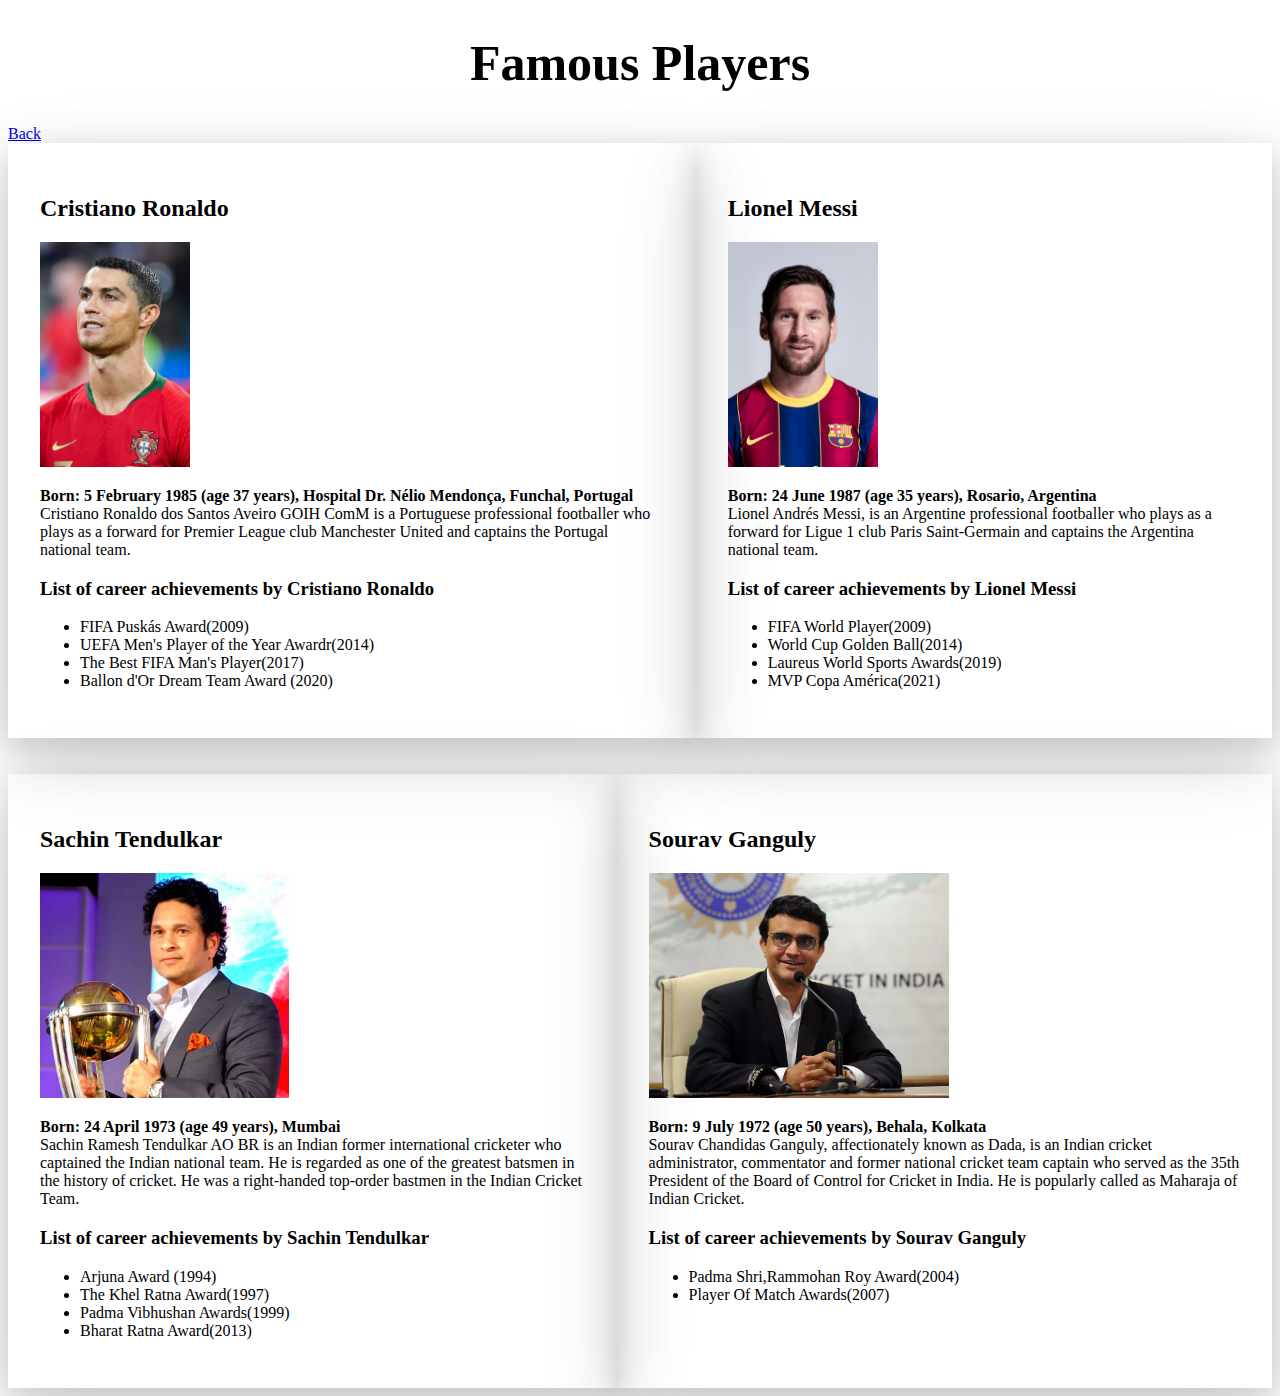
==== players.html @ 4e1774cd "add players" ====
<!DOCTYPE html>
<html lang="en">
<head>
    <meta charset="UTF-8">
    <meta http-equiv="X-UA-Compatible" content="IE=edge">
    <meta name="viewport" content="width=device-width, initial-scale=1.0">
    <title>Players</title>
    <link rel="stylesheet" href="style.css">
</head>
<body>
    <section>
        <h1>Famous Players</h1>
        <a href="./index.html">Back</a>
        <div class="container">
            <div class="players">
                <div class="players-info-left">
                    <h2>Cristiano Ronaldo</h2>
                    <img src="./images/Cristiano_Ronaldo.jpg" alt="">
                    <p>
                        <span>Born: 5 February 1985 (age 37 years), Hospital Dr. Nélio Mendonça, Funchal, Portugal</span><br>
                        Cristiano Ronaldo dos Santos Aveiro GOIH ComM is a Portuguese professional footballer who plays as a 
                        forward for Premier League club Manchester United and captains the Portugal national team.
                    </p>
                    <h3>List of career achievements by Cristiano Ronaldo</h3>
                    <ul>
                        <li>FIFA Puskás Award(2009)</li>
                        <li>UEFA Men's Player of the Year Awardr(2014)</li>
                        <li>The Best FIFA Man's Player(2017)</li>
                        <li>Ballon d'Or Dream Team Award (2020)</li>
                    </ul>
                </div>
                <div class="players-info-right">
                    <h2>Lionel Messi</h2>
                    <img src="./images/MESSI.jpg" alt="">
                    <p>
                        <span>Born: 24 June 1987 (age 35 years), Rosario, Argentina</span><br>
                        Lionel Andrés Messi, is an Argentine professional footballer who plays as a forward for Ligue 1 club 
                        Paris Saint-Germain and captains the Argentina national team.
                    </p>
                    <h3>List of career achievements by Lionel Messi</h3>
                    <ul>
                        <li>FIFA World Player(2009)</li>
                        <li>World Cup Golden Ball(2014)</li>
                        <li>Laureus World Sports Awards(2019)</li>
                        <li>MVP Copa América(2021)</li>
                    </ul>
                </div>
            </div>
            <br><br>
            <div class="players">
                <div class="players-info-left">
                    <h2>Sachin Tendulkar</h2>
                    <img src="./images/Sachin_Tendulkar_at_MRF_Promotion_Event.jpg" alt="">
                    <p>
                        <span>Born: 24 April 1973 (age 49 years), Mumbai</span><br>
                        Sachin Ramesh Tendulkar AO BR is an Indian former international cricketer who captained the Indian national team. 
                        He is regarded as one of the greatest batsmen in the history of cricket. He was a right-handed top-order bastmen in 
                        the Indian Cricket Team.
                    </p>
                    <h3>List of career achievements by Sachin Tendulkar</h3>
                    <ul>
                        <li>Arjuna Award (1994)</li>
                        <li>The Khel Ratna Award(1997)</li>
                        <li>Padma Vibhushan Awards(1999)</li>
                        <li>Bharat Ratna Award(2013)</li>
                    </ul>
                </div>
                <div class="players-info-right">
                    <h2>Sourav Ganguly</h2>
                    <img src="./images/Sourav-Ganguly-records-list.jpg" alt="">
                    <p>
                        <span>Born: 9 July 1972 (age 50 years), Behala, Kolkata</span><br>
                        Sourav Chandidas Ganguly, affectionately known as Dada, is an Indian cricket administrator, commentator and former 
                        national cricket team captain who served as the 35th President of the Board of Control for Cricket in India. He is 
                        popularly called as Maharaja of Indian Cricket.
                    </p>
                    <h3>List of career achievements by Sourav Ganguly</h3>
                    <ul>
                        <li>Padma Shri,Rammohan Roy Award(2004)</li>
                        <li>Player Of Match Awards(2007)</li>
                    </ul>
                </div>
            </div>
        </div>
    </section>
    
</body>
</html>
---- style.css ----
h1{
    text-align: center;
    font-size: 50px;
}
.sports {
    width: 50%;
    margin: auto;
    padding: 2rem;
    background-color: #fff;
    box-shadow: rgba(0, 0, 0, 0.05) 0px 6px 24px 0px, rgba(0, 0, 0, 0.08) 0px 0px 0px 1px;
}
.sports h2{
    text-align: center;
    font-size: 30px;
}
.sports img{
    width: 50%;
}
.sports p{
    text-align: center;
}
.players {
    display: flex;
}
.players-info-left, .players-info-right {
    padding: 2rem;
    box-shadow: rgba(17, 17, 26, 0.1) 0px 8px 24px, rgba(17, 17, 26, 0.1) 0px 16px 56px, rgba(17, 17, 26, 0.1) 0px 24px 80px;
}
span {
    font-weight: 700;
}
.players-info-left img{
    height: 25vh;
}
.players-info-right img{
    height: 25vh;
}
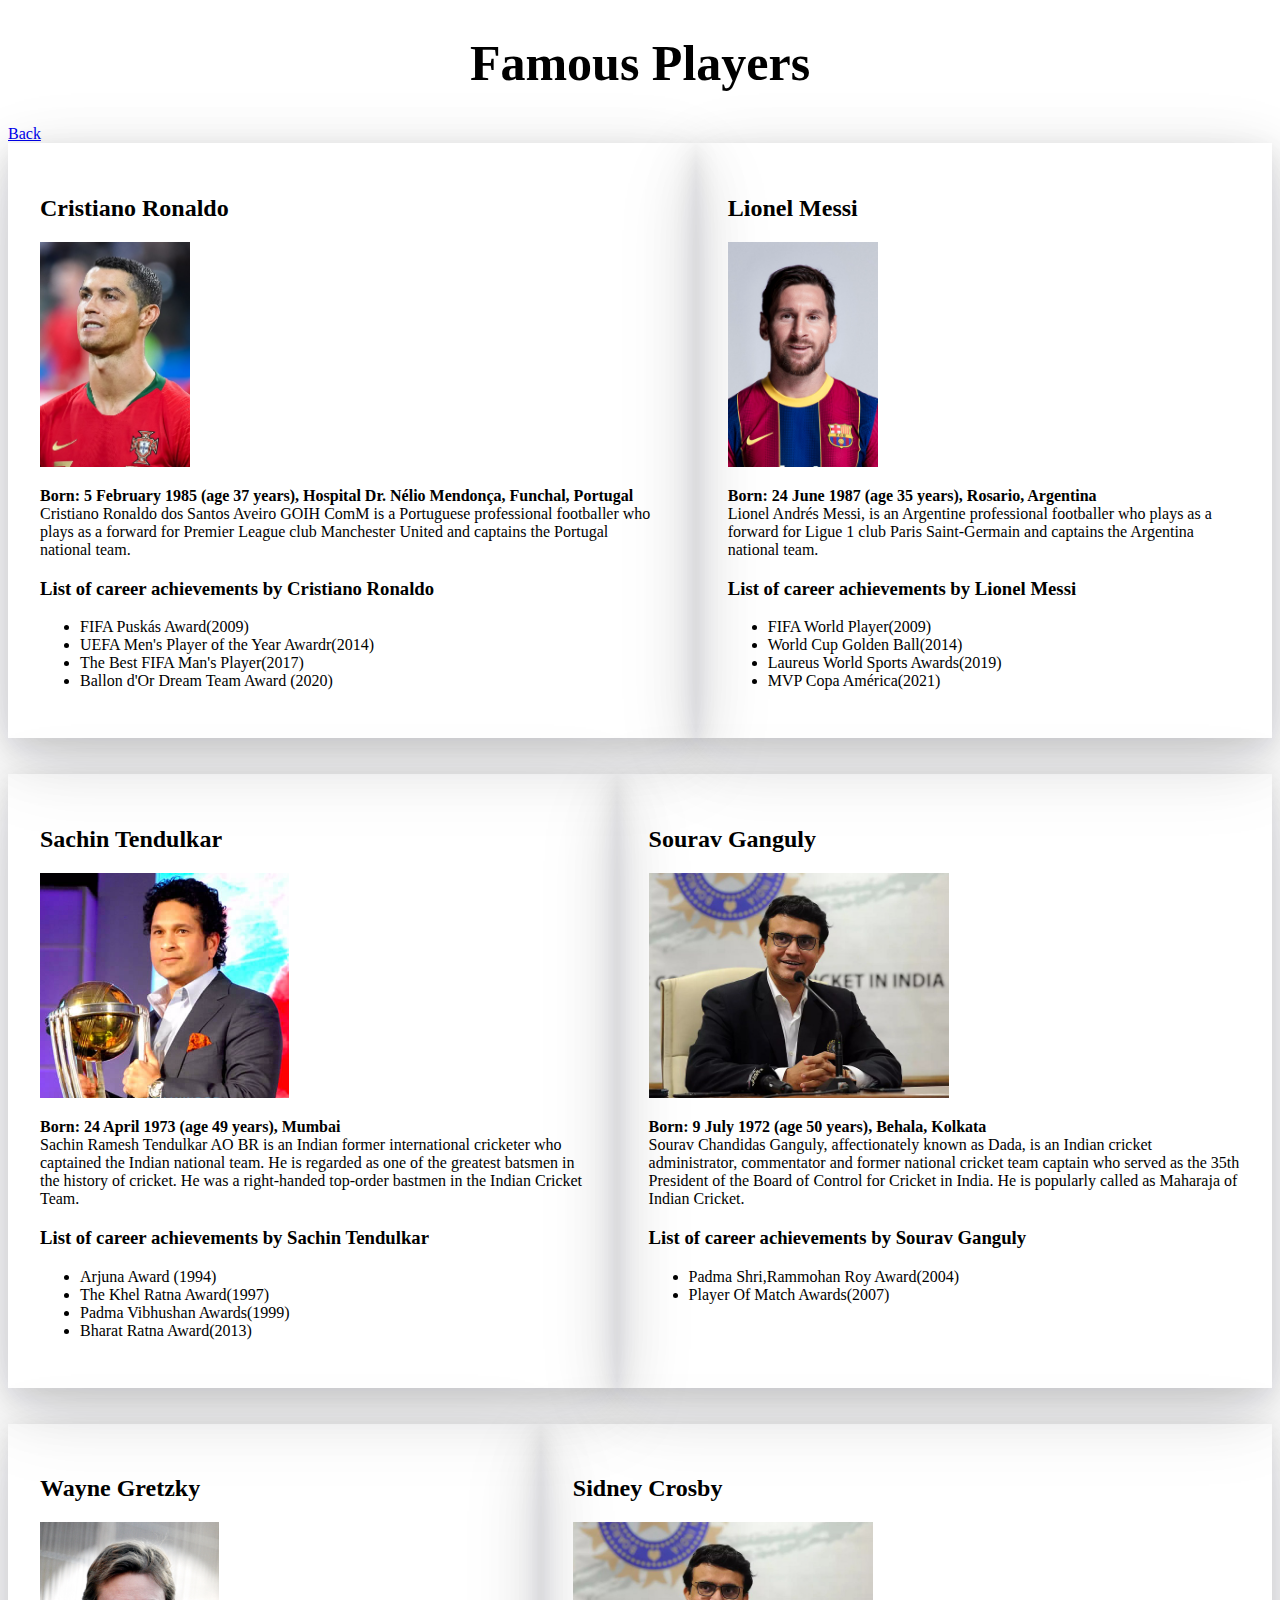
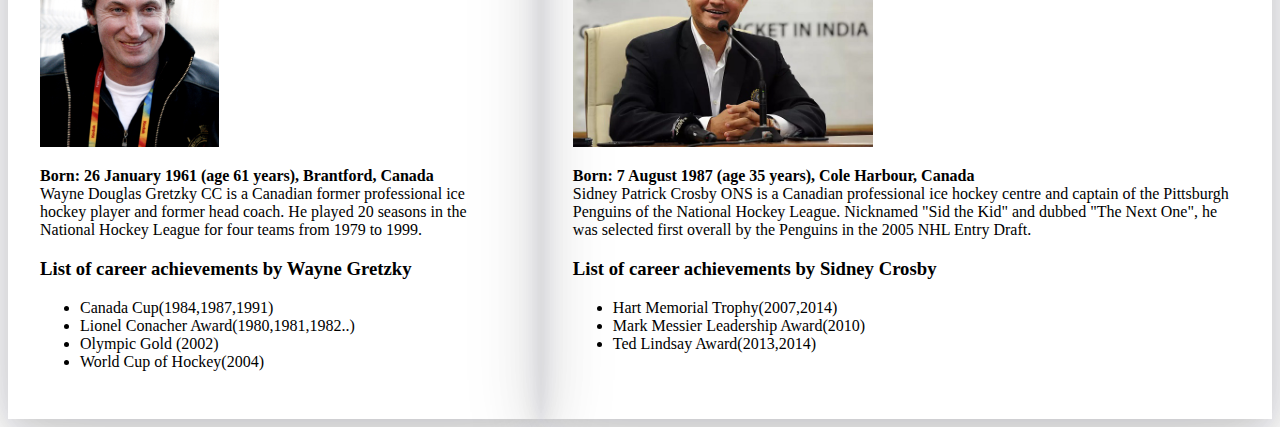
==== commit 73d76ef6: "add new players" ====
--- a/players.html
+++ b/players.html
@@ -81,6 +81,41 @@
                     </ul>
                 </div>
             </div>
+            <br><br>
+            <div class="players">
+                <div class="players-info-left">
+                    <h2>Wayne Gretzky</h2>
+                    <img src="./images/Wayne_Gretzky_2006-02-18_Turin_001.jpg" alt="">
+                    <p>
+                        <span>Born: 26 January 1961 (age 61 years), Brantford, Canada</span><br>
+                        Wayne Douglas Gretzky CC is a Canadian former professional ice hockey player and former head coach. He played 20 
+                        seasons in the National Hockey League for four teams from 1979 to 1999.
+                    </p>
+                    <h3>List of career achievements by Wayne Gretzky</h3>
+                    <ul>
+                        <li>Canada Cup(1984,1987,1991)</li>
+                        <li>Lionel Conacher Award(1980,1981,1982..)</li>
+                        <li>Olympic Gold (2002)</li>
+                        <li>World Cup of Hockey(2004)</li>
+                    </ul>
+                </div>
+                <div class="players-info-right">
+                    <h2>Sidney Crosby</h2>
+                    <img src="./images/Sourav-Ganguly-records-list.jpg" alt="">
+                    <p>
+                        <span>Born: 7 August 1987 (age 35 years), Cole Harbour, Canada</span><br>
+                        Sidney Patrick Crosby ONS is a Canadian professional ice hockey centre and captain of the Pittsburgh Penguins of 
+                        the National Hockey League. Nicknamed "Sid the Kid" and dubbed "The Next One", he was selected first overall by 
+                        the Penguins in the 2005 NHL Entry Draft.
+                    </p>
+                    <h3>List of career achievements by Sidney Crosby</h3>
+                    <ul>
+                        <li>Hart Memorial Trophy(2007,2014)</li>
+                        <li>Mark Messier Leadership Award(2010)</li>
+                        <li>Ted Lindsay Award(2013,2014)</li>
+                    </ul>
+                </div>
+            </div>
         </div>
     </section>
     
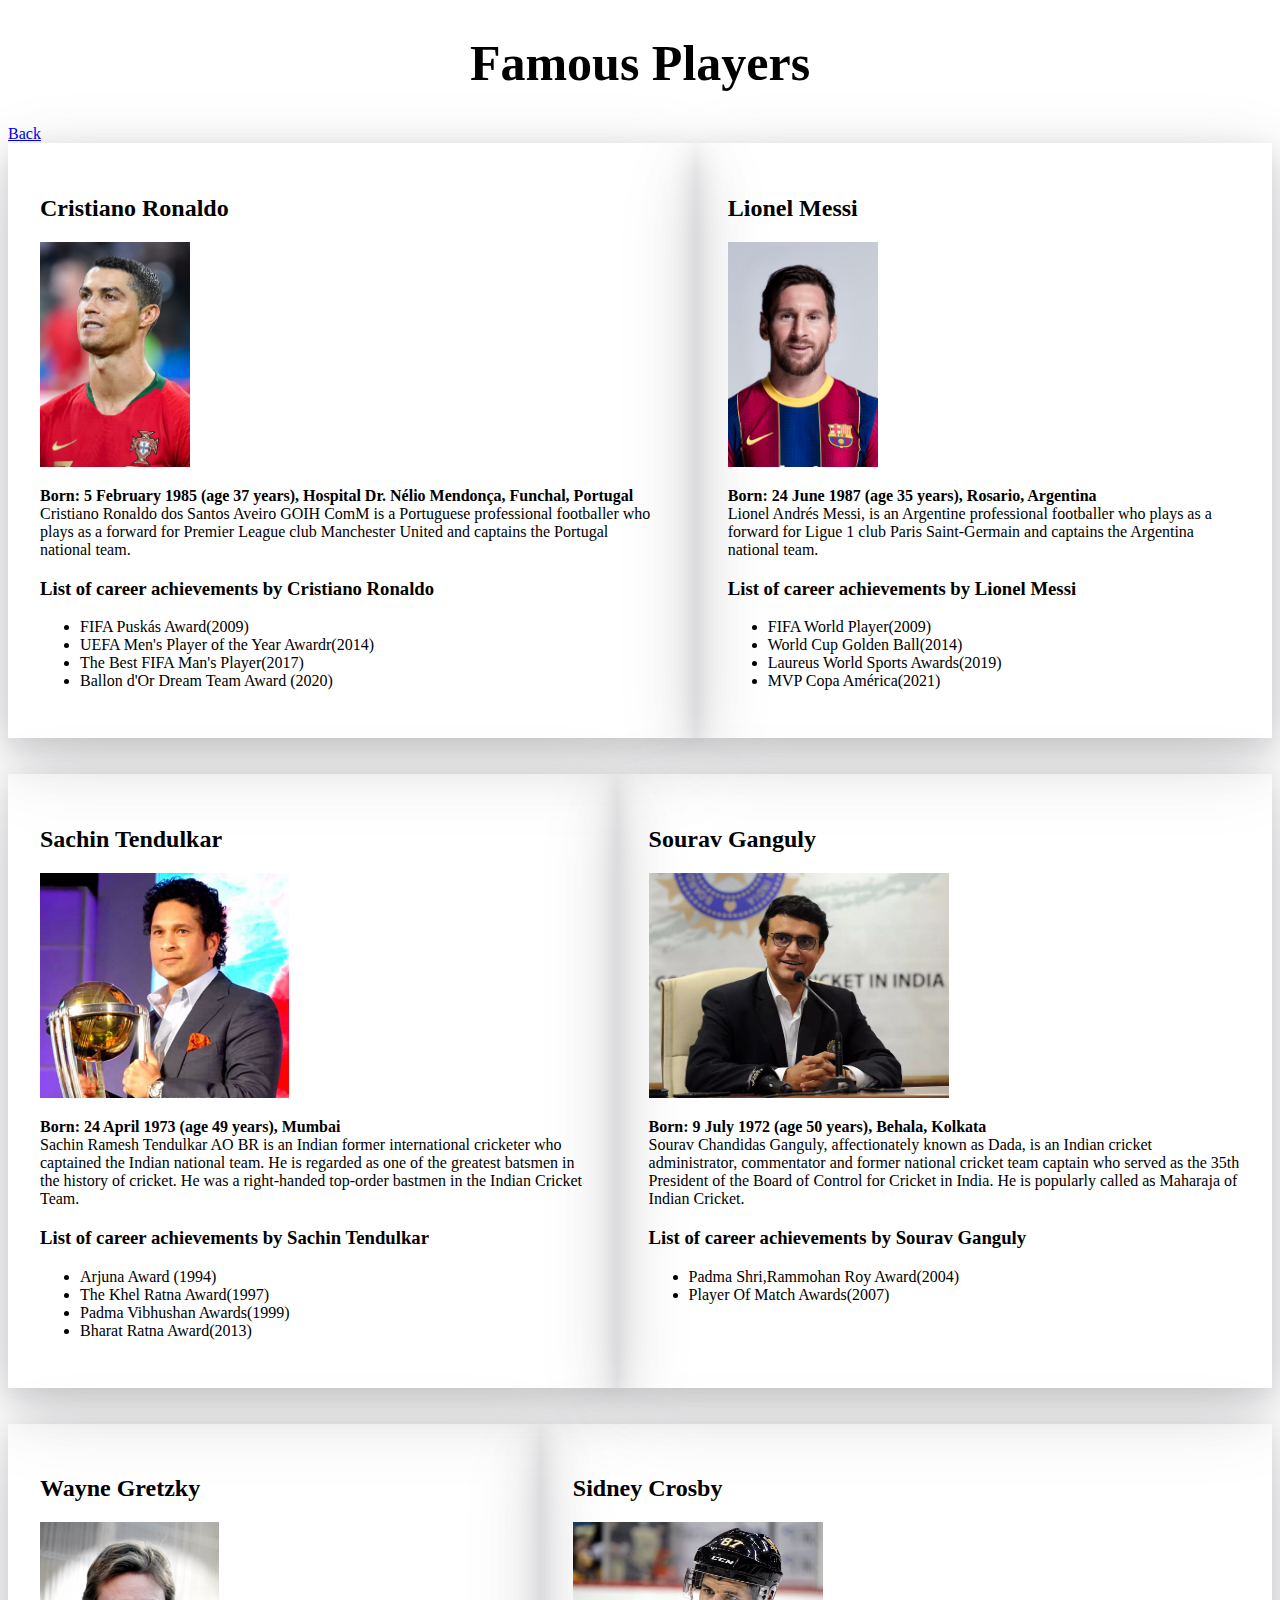
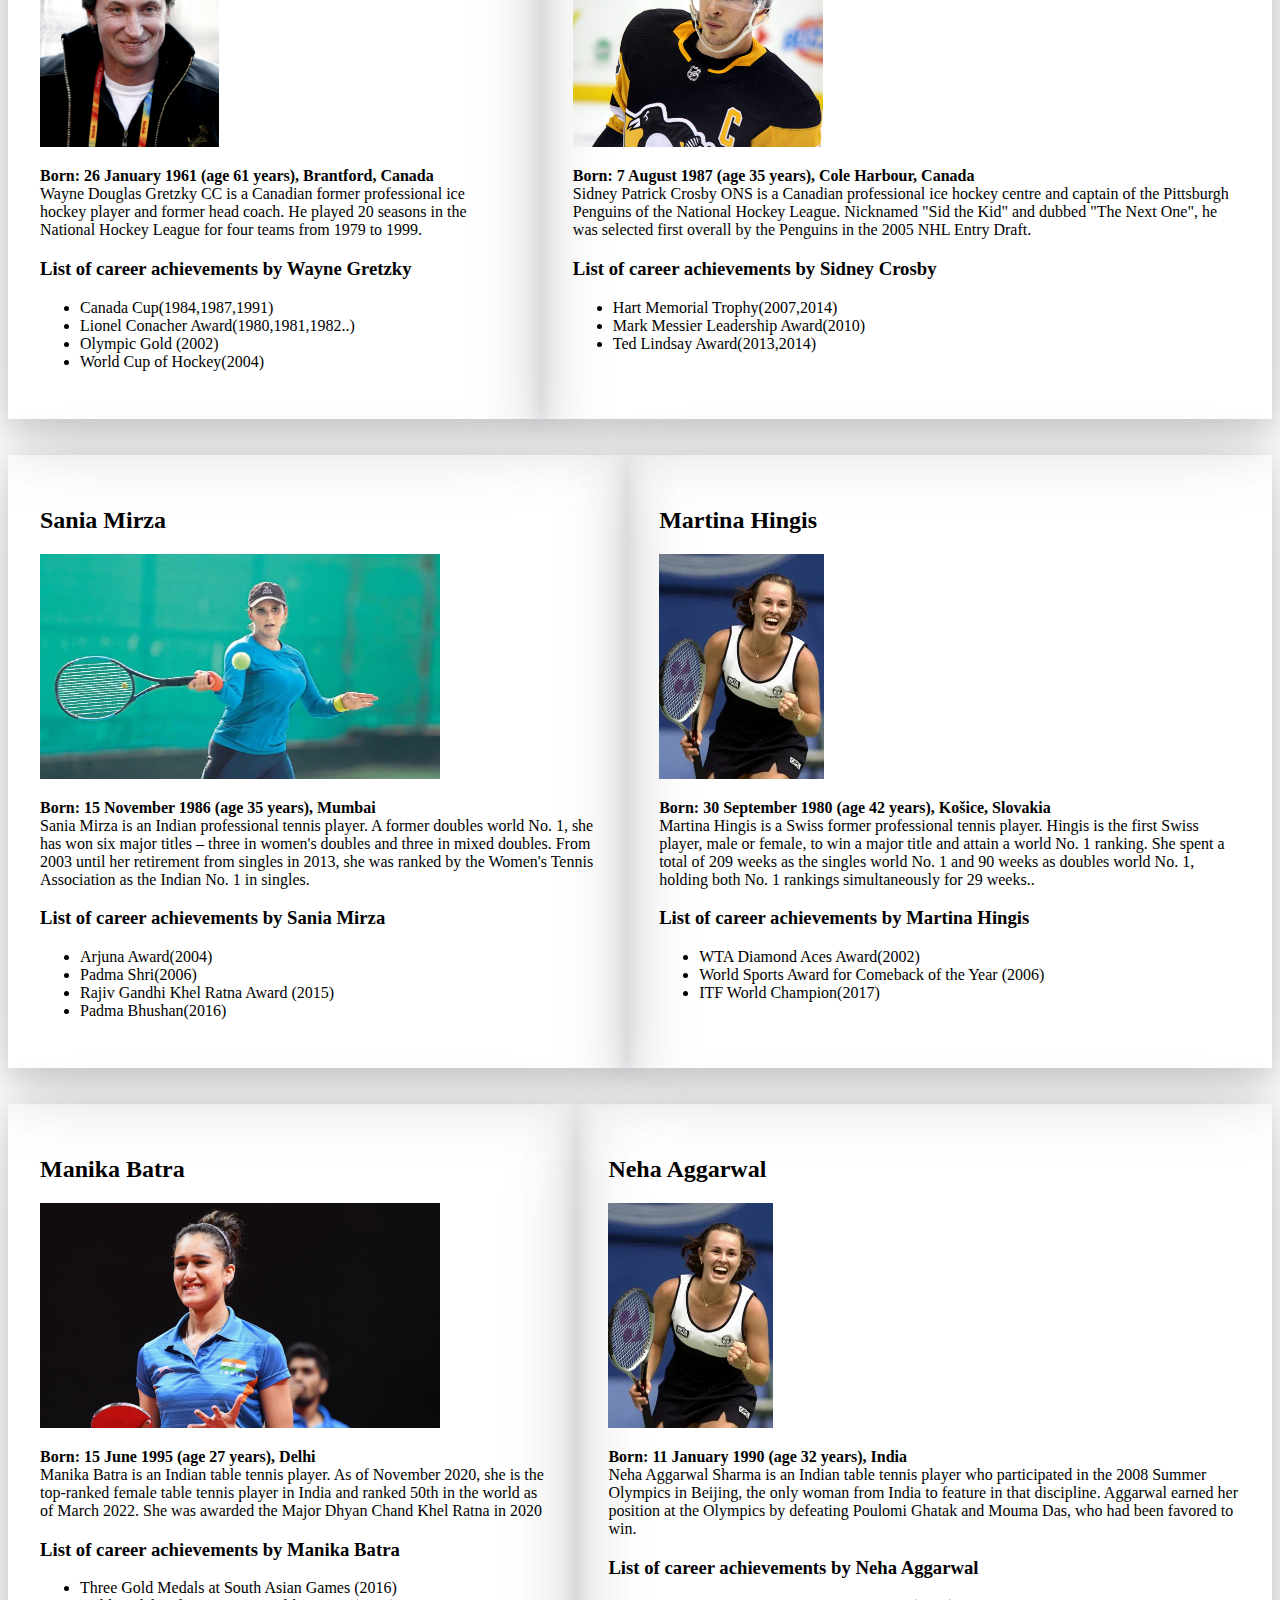
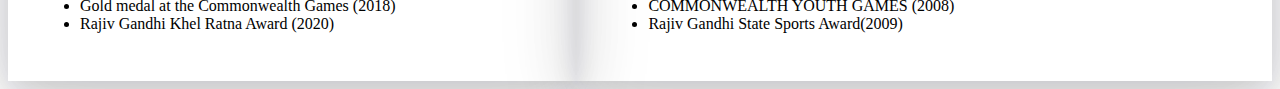
==== commit b051a194: "add new players" ====
--- a/players.html
+++ b/players.html
@@ -101,7 +101,7 @@
                 </div>
                 <div class="players-info-right">
                     <h2>Sidney Crosby</h2>
-                    <img src="./images/Sourav-Ganguly-records-list.jpg" alt="">
+                    <img src="./images/Sidney_Crosby_2019-01-06_1.jpg" alt="">
                     <p>
                         <span>Born: 7 August 1987 (age 35 years), Cole Harbour, Canada</span><br>
                         Sidney Patrick Crosby ONS is a Canadian professional ice hockey centre and captain of the Pittsburgh Penguins of 
@@ -116,6 +116,76 @@
                     </ul>
                 </div>
             </div>
+            <br><br>
+            <div class="players">
+                <div class="players-info-left">
+                    <h2>Sania Mirza</h2>
+                    <img src="./images/sania_mirza6-sixteen_nine.jpg" alt="">
+                    <p>
+                        <span>Born: 15 November 1986 (age 35 years), Mumbai</span><br>
+                        Sania Mirza is an Indian professional tennis player. A former doubles world No. 1, she has won six major titles – 
+                        three in women's doubles and three in mixed doubles. From 2003 until her retirement from singles in 2013, she was ranked 
+                        by the Women's Tennis Association as the Indian No. 1 in singles.
+                    </p>
+                    <h3>List of career achievements by Sania Mirza</h3>
+                    <ul>
+                        <li>Arjuna Award(2004)</li>
+                        <li>Padma Shri(2006)</li>
+                        <li>Rajiv Gandhi Khel Ratna Award (2015)</li>
+                        <li>Padma Bhushan(2016)</li>
+                    </ul>
+                </div>
+                <div class="players-info-right">
+                    <h2>Martina Hingis</h2>
+                    <img src="./images/martina-hingis.webp" alt="">
+                    <p>
+                        <span>Born: 30 September 1980 (age 42 years), Košice, Slovakia</span><br>
+                        Martina Hingis is a Swiss former professional tennis player. Hingis is the first Swiss player, male or female, 
+                        to win a major title and attain a world No. 1 ranking. She spent a total of 209 weeks as the singles world No. 
+                        1 and 90 weeks as doubles world No. 1, holding both No. 1 rankings simultaneously for 29 weeks..
+                    </p>
+                    <h3>List of career achievements by Martina Hingis</h3>
+                    <ul>
+                        <li> WTA Diamond Aces Award(2002)</li>
+                        <li> World Sports Award for Comeback of the Year (2006)</li>
+                        <li>ITF World Champion(2017)</li>
+                    </ul>
+                </div>
+            </div>
+            <br><br>
+            <div class="players">
+                <div class="players-info-left">
+                    <h2>Manika Batra</h2>
+                    <img src="./images/c3x9lwlzcnvblyzttq8i.jpg" alt="">
+                    <p>
+                        <span>Born: 15 June 1995 (age 27 years), Delhi</span><br>
+                        Manika Batra is an Indian table tennis player. As of November 2020, she is the top-ranked female table 
+                        tennis player in India and ranked 50th in the world as of March 2022. She was awarded the Major Dhyan Chand 
+                        Khel Ratna in 2020
+                    </p>
+                    <h3>List of career achievements by Manika Batra</h3>
+                    <ul>
+                        <li>Three Gold Medals at South Asian Games (2016)</li>
+                        <li>Gold medal at the Commonwealth Games (2018)</li>
+                        <li>Rajiv Gandhi Khel Ratna Award (2020)</li>
+                    </ul>
+                </div>
+                <div class="players-info-right">
+                    <h2>Neha Aggarwal</h2>
+                    <img src="./images/martina-hingis.webp" alt="">
+                    <p>
+                        <span>Born: 11 January 1990 (age 32 years), India</span><br>
+                        Neha Aggarwal Sharma is an Indian table tennis player who participated in the 2008 Summer Olympics in Beijing, 
+                        the only woman from India to feature in that discipline. Aggarwal earned her position at the Olympics by defeating 
+                        Poulomi Ghatak and Mouma Das, who had been favored to win.
+                    </p>
+                    <h3>List of career achievements by Neha Aggarwal</h3>
+                    <ul>
+                        <li> COMMONWEALTH YOUTH GAMES (2008)</li>
+                        <li> Rajiv Gandhi State Sports Award(2009)</li>
+                    </ul>
+                </div>
+            </div>
         </div>
     </section>
     
